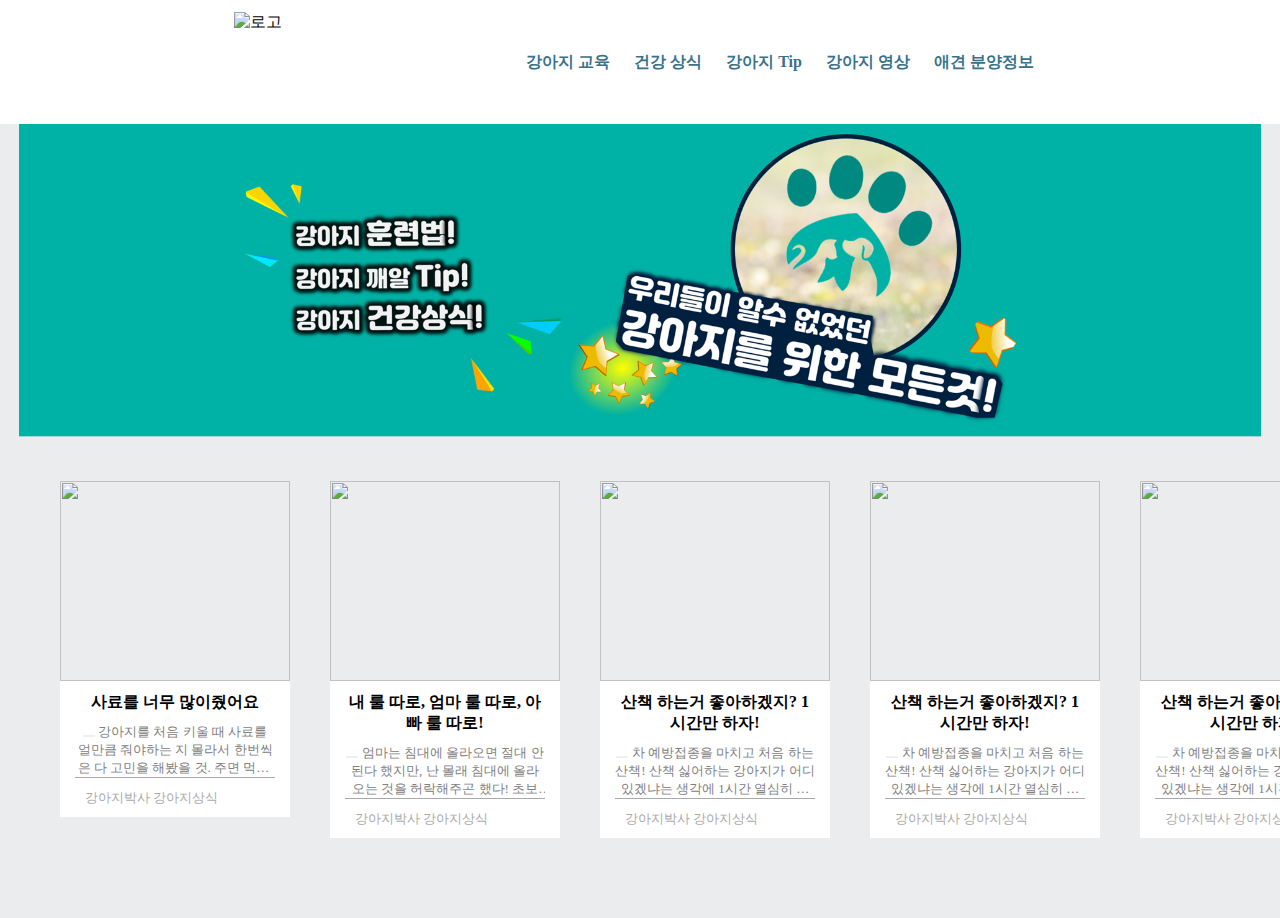
==== index.html @ c5cd85b3 "아이탬 line clamp ,Js 버튼 토글" ====
<!DOCTYPE html>
<html lang="en">
<head>
    <meta charset="UTF-8">
    <meta name="viewport" content="width=device-width, initial-scale=1.0">
    <link rel="stylesheet" href="https://use.fontawesome.com/releases/v5.15.1/css/all.css" integrity="sha384-vp86vTRFVJgpjF9jiIGPEEqYqlDwgyBgEF109VFjmqGmIY/Y4HV4d3Gp2irVfcrp" crossorigin="anonymous">
    <link rel="icon" type="image/png" href="images/로고.png">
    <link rel="stylesheet" href="style.css">
    <title>강아지 박사</title>
</head>
<body>
    <header class="navbar">
        <img class="title__logo" src="images/테스팅.png" alt="로고">

        <ul class="navbar__menu">
            <li><a href="dog_edu.html">강아지 교육</a></li>
            <li><a href="dog_health.html">건강 상식</a></li>
            <li><a href="dog_tip.html">강아지 Tip</a></li>
            <li><a href="dog_video.html">강아지 영상</a></li>
            <li><a href="dog_info.html">애견 분양정보</a></li>
        </ul>

        <a href="#" class="navbar__toogleBtn">
            <i class="fas fa-bars"></i>
        </a>
    </header>
    <section class="home">
        <img class="title__img" src="images/타이틀 로고2.png" alt="photo">
    </section>
    <ul class="main__items">
            <li class="li__items">
                <img class="item__img" src="https://img1.daumcdn.net/thumb/R720x0/?fname=http%3A%2F%2Ft1.daumcdn.net%2Fliveboard%2Fpetxlab%2Fe52c832bb99549f28f195ccbcd4cd313.png" alt="">
                <div class="title__text__more">
                    <h1 class="item__title">사료를 너무 많이줬어요</h1>
                    <span class="item__text clamp">
                        <button class="textBtn">
                            <i class="fas fa-caret-down"></i>
                        </button>
                        강아지를 처음 키울 때
                        사료를 얼만큼 줘야하는 지 몰라서 
                        한번씩은 다 고민을 해봤을 것.
                        주면 먹고, 주면 먹는 강아지들 때문에
                        부족한가 생각하고 계속 주게 되는데……!
                        과식한 강아지들이 토를 했던 일들이 비일비재.
                        
                        * 건강하게 오래오래 함께 하고 싶다면,
                        정해진 적당량만 챙겨주세요!
                        
                    </span>
                    
                    <span class="item__icons">
                        <div class="text__line">
                        <i class="fas fa-pen-alt"></i>
                        <span class="write__user">
                            강아지박사
                        </span>
                        <i class="fas fa-check-square"></i>
                        <span class="write__user">
                            강아지상식
                        </span>
                    </div>
                    </span>
                </div>
            </li>
            <li class="li__items">
                <img class="item__img" src="https://img1.daumcdn.net/thumb/R720x0/?fname=http%3A%2F%2Ft1.daumcdn.net%2Fliveboard%2Fpetxlab%2F4622606079f64cb188d15d32b84ac144.png" alt="">
                <div class="title__text__more">
                    <h1 class="item__title">내 룰 따로, 엄마 룰 따로, 아빠 룰 따로!</h1>
                    <span class="item__text clamp">
                        <button class="textBtn">
                            <i class="fas fa-caret-down"></i>
                        </button>
                        엄마는 침대에 올라오면 절대 안된다 했지만, 
                        난 몰래 침대에 올라 오는 것을 허락해주곤 했다!
                        초보 반려인들이 흔하게 하는 실수인데,
                        일정하지 않은 룰을 지정해주면
                        헷갈리는 것은 강아지 몫!
                        다른 훈련에까지 영향을 줄 수 있다. 

                        * 강아지에게 정확한 룰을 정해주고,
                        온 가족이 함께 지키도록 하세요!
                    </span>
                    <span class="item__icons">
                        <div class="text__line">
                        <i class="fas fa-pen-alt"></i>
                        <span class="write__user">
                            강아지박사
                        </span>
                        <i class="fas fa-check-square"></i>
                        <span class="write__user">
                            강아지상식
                        </span>
                    </div>
                    </span>
                </div>
            </li>     
            <li class="li__items">
                <img class="item__img" src="https://img1.daumcdn.net/thumb/R720x0/?fname=http%3A%2F%2Ft1.daumcdn.net%2Fliveboard%2Fpetxlab%2F50b1db74f20441629c05598733f1423f.png" alt="">
                <div class="title__text__more">
                    <h1 class="item__title">산책 하는거 좋아하겠지? 1시간만 하자!</h1>
                    <span class="item__text clamp">
                        <button class="textBtn">
                            <i class="fas fa-caret-down"></i>
                        </button>
                        차 예방접종을 마치고 처음 하는 산책! 
                        산책 싫어하는 강아지가 어디 있겠냐는 생각에
                        1시간 열심히 산책을 했는데,
                        다리를 부들부들 떨던 우리 강아지!
                        나이가 어린 강아지의 경우,
                        천천히 산책에 적응할 수 있도록 도와줘야 한다.

                        * 개월 수X 5분,
                        12개월 이후의 강아지는
                        약 1시간 정도가 적당해요!
                    </span>
                    <span class="item__icons">
                        <div class="text__line">
                        <i class="fas fa-pen-alt"></i>
                        <span class="write__user">
                            강아지박사
                        </span>
                        <i class="fas fa-check-square"></i>
                        <span class="write__user">
                            강아지상식
                        </span>
                    </div>
                    </span>
                </div>
            </li>
            <li class="li__items">
                <img class="item__img" src="https://img1.daumcdn.net/thumb/R720x0/?fname=http%3A%2F%2Ft1.daumcdn.net%2Fliveboard%2Fpetxlab%2F50b1db74f20441629c05598733f1423f.png" alt="">
                <div class="title__text__more">
                    <h1 class="item__title">산책 하는거 좋아하겠지? 1시간만 하자!</h1>
                    <span class="item__text clamp">
                        <button class="textBtn">
                            <i class="fas fa-caret-down"></i>
                        </button>
                        차 예방접종을 마치고 처음 하는 산책! 
                        산책 싫어하는 강아지가 어디 있겠냐는 생각에
                        1시간 열심히 산책을 했는데,
                        다리를 부들부들 떨던 우리 강아지!
                        나이가 어린 강아지의 경우,
                        천천히 산책에 적응할 수 있도록 도와줘야 한다.

                        * 개월 수X 5분,
                        12개월 이후의 강아지는
                        약 1시간 정도가 적당해요!
                    </span>
                    <span class="item__icons">
                        <div class="text__line">
                        <i class="fas fa-pen-alt"></i>
                        <span class="write__user">
                            강아지박사
                        </span>
                        <i class="fas fa-check-square"></i>
                        <span class="write__user">
                            강아지상식
                        </span>
                    </div>
                    </span>
                </div>
            </li>
            <li class="li__items">
                <img class="item__img" src="https://img1.daumcdn.net/thumb/R720x0/?fname=http%3A%2F%2Ft1.daumcdn.net%2Fliveboard%2Fpetxlab%2F50b1db74f20441629c05598733f1423f.png" alt="">
                <div class="title__text__more">
                    <h1 class="item__title">산책 하는거 좋아하겠지? 1시간만 하자!</h1>
                    <span class="item__text clamp">
                        <button class="textBtn">
                            <i class="fas fa-caret-down"></i>
                        </button>
                        차 예방접종을 마치고 처음 하는 산책! 
                        산책 싫어하는 강아지가 어디 있겠냐는 생각에
                        1시간 열심히 산책을 했는데,
                        다리를 부들부들 떨던 우리 강아지!
                        나이가 어린 강아지의 경우,
                        천천히 산책에 적응할 수 있도록 도와줘야 한다.

                        * 개월 수X 5분,
                        12개월 이후의 강아지는
                        약 1시간 정도가 적당해요!
                    </span>
                    <span class="item__icons">
                        <div class="text__line">
                        <i class="fas fa-pen-alt"></i>
                        <span class="write__user">
                            강아지박사
                        </span>
                        <i class="fas fa-check-square"></i>
                        <span class="write__user">
                            강아지상식
                        </span>
                    </div>
                    </span>
                </div>
            </li>
            <li class="li__items">
                <img class="item__img" src="https://img1.daumcdn.net/thumb/R720x0/?fname=http%3A%2F%2Ft1.daumcdn.net%2Fliveboard%2Fpetxlab%2Fadf095510eac4c248523ade5a9210836.png" alt="">
                <div class="title__text__more">
                    <h1 class="item__title">잠깐인데 목줄 풀어줘도 괜찮겠지?</h1>
                    <span class="item__text clamp">
                        <button class="textBtn">
                            <i class="fas fa-caret-down"></i>
                        </button>
                        답답해 보이고, 뛰어놀게 해주고 싶은 마음에 
                        풀러 주는 마음을 이해 못하는 것은 아니다. 
                        하지만, 갑작스럽게 놀라거나,
                        호기심을 끄는 것이 있어
                        멀리 달려갔다가 돌아오지 못하는 일들
                        많이 일어난다는 것!

                        * 사람이 없고, 적응이 끝났다고 하더라도
                        목줄을 꼭 잊지 마세요!
                    </span>
                    <span class="item__icons">
                        <div class="text__line">
                        <i class="fas fa-pen-alt"></i>
                        <span class="write__user">
                            강아지박사
                        </span>
                        <i class="fas fa-check-square"></i>
                        <span class="write__user">
                            강아지상식
                        </span>
                    </div>
                    </span>
                </div>
            </li>    
    </ul>
    <script src="main.js" defer></script>
</body>
</html>
---- style.css ----
body {
  margin: 0;
  background-color: rgb(235, 236, 237);
}

a {
  text-decoration: none;
  color: rgb(58, 114, 139);
}

ul,
li {
  list-style: none;
}

.navbar {
  display: flex;
  justify-content: center;
  align-items: center;
  background-color: white;
  padding: 12px 16px;
}

.title__logo {
  width: 280px;
  height: 100px;
}

.navbar__menu {
  display: flex;
  list-style: none;
  padding-left: 0;
  font-weight: 600;
}

.navbar__menu li {
  padding: 8px 12px;
}

.navbar__menu li:hover {
  background-color: rgb(0, 178, 165);
  border-radius: 8px;
  border: 3px solid white;
  transform: scale(1.25);
}

.navbar__menu li:hover a {
  color: white;
}

.navbar__toogleBtn {
  display: none;
  position: absolute;
  right: 32px;
  top: 32px;
  font-size: 32px;
  color: rgb(0, 178, 165);
}

.home {
  text-align: center;
}

.title__img {
  width: 97%;
  max-height: 400px;
}

.main__items {
  display: flex;
  justify-content: space-around;
  align-items: flex-start;
  padding-left: 0;
  margin: 40px 40px;
}

.item__img {
  width: 230px;
  height: 200px;
}

ul li {
  display: flex;
  flex-direction: column;
  justify-content: center;
  align-items: center;
  text-align: center;
}

.li__items {
  display: flex;
  padding: 40px 20px;
  padding-top: 0;
  top: 0;
}

.title__text__more {
  display: flex;
  flex-direction: column;
  background-color: white;
  width: 100%;
  max-width: 200px;
  padding: 0 15px;
}

.item__title {
  font-size: medium;
}

.item__text {
  font-size: small;
  color: gray;
}

.item__text span {
  border-bottom: 1px solid darkgray;
}

.item__icons {
  text-align: left;
  color: darkgray;
  border-top: 1px solid darkgray;
}

.write__user {
  font-size: smaller;
}

.text__line {
  margin: 10px;
}

button,
button:focus {
  border: none;
  cursor: pointer;
  outline: none;
}

.item__text.clamp {
  display: -webkit-box;
  -webkit-box-orient: vertical;
  -webkit-line-clamp: 3;
  overflow: hidden;
}

.textBtn.clicked {
  transform: rotate(180deg);
}

.textBtn {
  transition: transform 300ms ease-in-out;
}

@media screen and (max-width: 852px) {
  .navbar {
    flex-direction: column;
    align-items: flex-start;
    padding: 8px 24px;
  }
  .navbar__menu {
    display: none;
    flex-direction: column;
    align-items: center;
    width: 100%;
    padding: 8px;
    margin-bottom: 0;
  }

  .navbar__menu li {
    width: 100%;
    text-align: center;
  }

  .navbar__toogleBtn {
    display: block;
  }
  .navbar__menu.active {
    display: flex;
  }
}
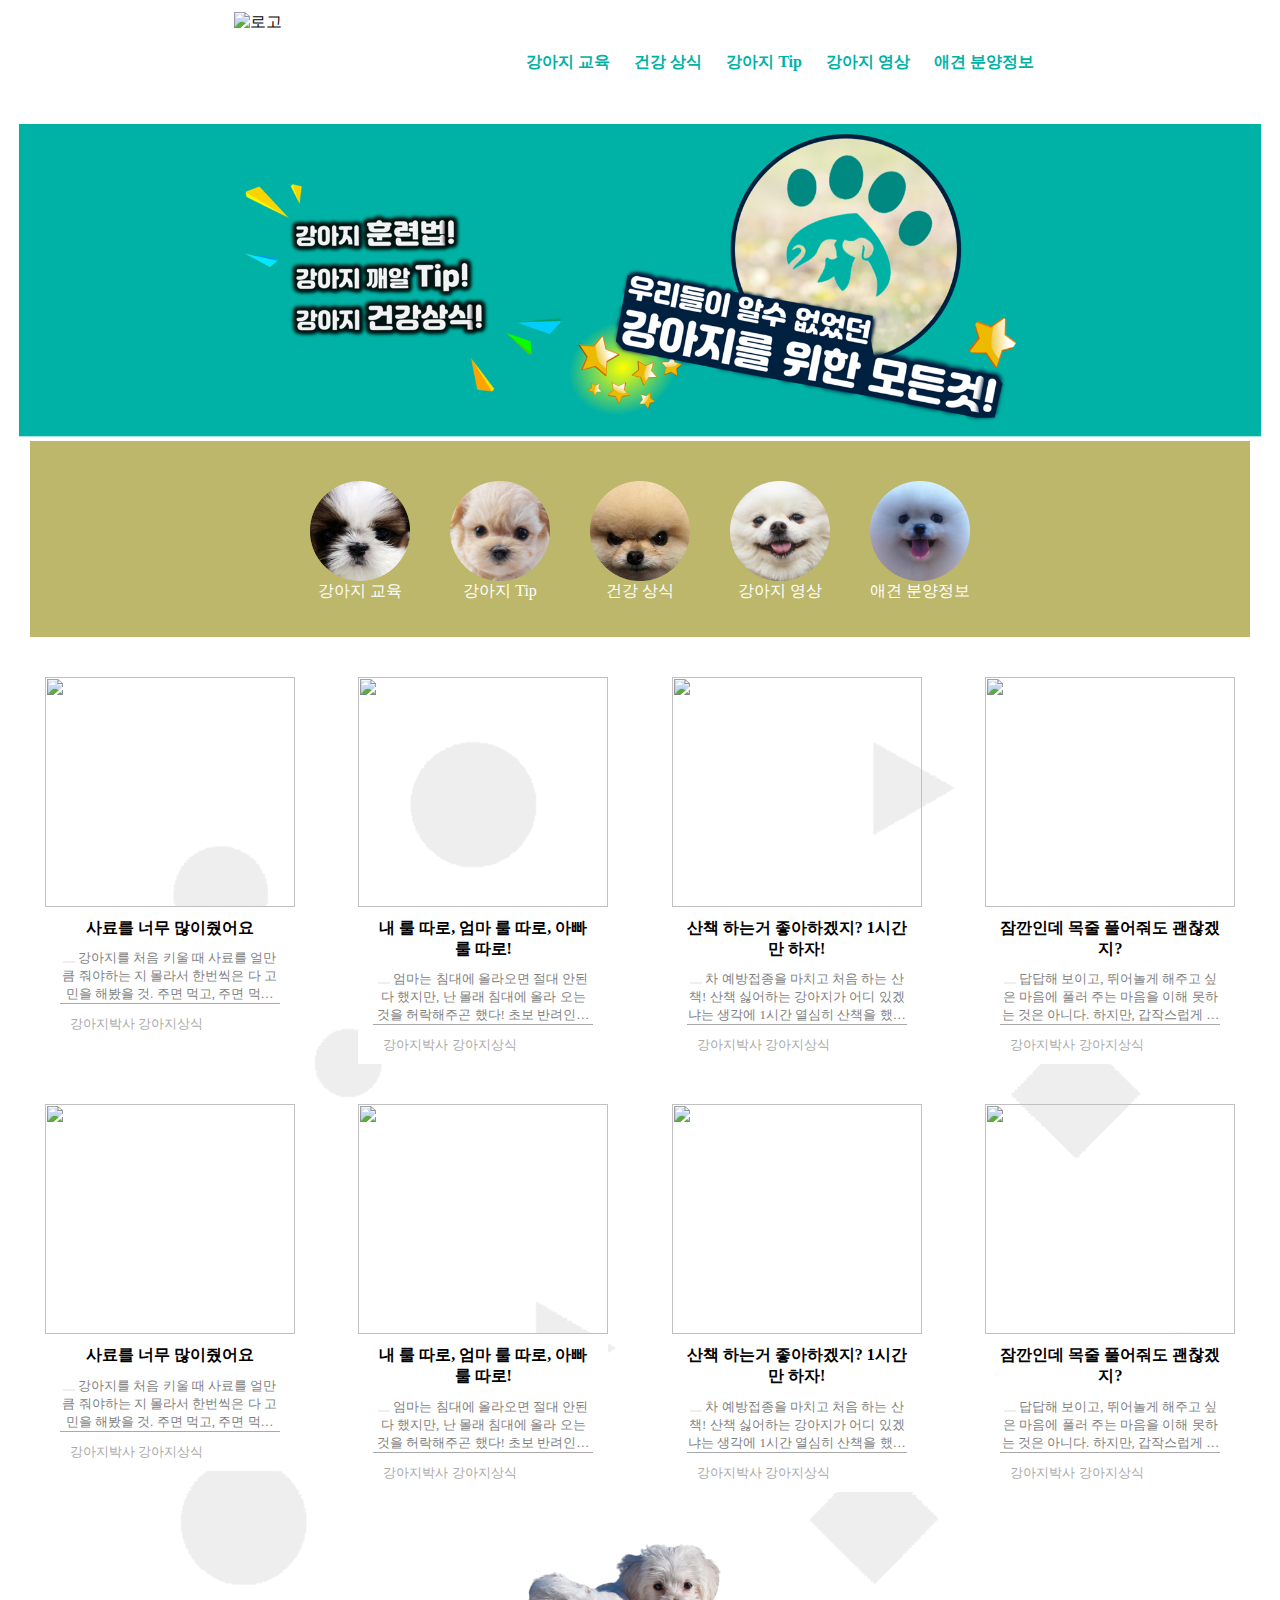
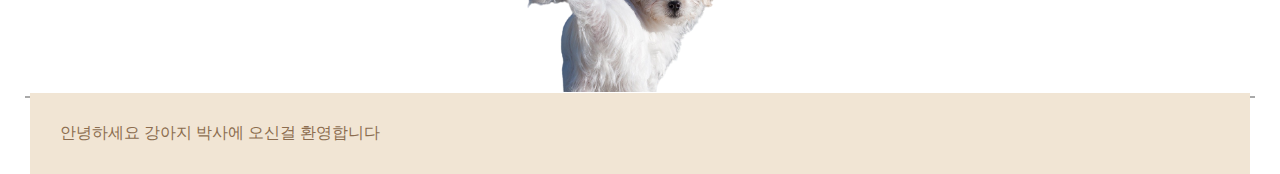
==== commit 4b5092ff: "update21.01.03" ====
--- a/index.html
+++ b/index.html
@@ -5,7 +5,7 @@
     <meta name="viewport" content="width=device-width, initial-scale=1.0">
     <link rel="stylesheet" href="https://use.fontawesome.com/releases/v5.15.1/css/all.css" integrity="sha384-vp86vTRFVJgpjF9jiIGPEEqYqlDwgyBgEF109VFjmqGmIY/Y4HV4d3Gp2irVfcrp" crossorigin="anonymous">
     <link rel="icon" type="image/png" href="images/로고.png">
-    <link rel="stylesheet" href="style.css">
+    <link rel="stylesheet" href="style.css" defer>
     <title>강아지 박사</title>
 </head>
 <body>
@@ -27,6 +27,14 @@
     <section class="home">
         <img class="title__img" src="images/타이틀 로고2.png" alt="photo">
     </section>
+        <ul class="menu__icons">
+            <a href="dog_edu.html"><li><img src="images/그림1.png" alt=""><span>강아지 교육</span></li></a>
+            <a href="dog_health.html"><li><img src="images/그림3.png" alt=""><span>강아지 Tip</span></li></a>
+            <a href="dog_tip.html"><li><img src="images/그림2.png" alt=""><span>건강 상식</span></li></a>
+            <a href="dog_video.html"><li><img src="images/그림4.png" alt=""><span>강아지 영상</span></li></a>
+            <a href="dog_info.html"><li><img src="images/그림5.png" alt=""><span>애견 분양정보</span></li></a>
+        </ul>
+    <div class="background__main">
     <ul class="main__items">
             <li class="li__items">
                 <img class="item__img" src="https://img1.daumcdn.net/thumb/R720x0/?fname=http%3A%2F%2Ft1.daumcdn.net%2Fliveboard%2Fpetxlab%2Fe52c832bb99549f28f195ccbcd4cd313.png" alt="">
@@ -127,72 +135,7 @@
                     </span>
                 </div>
             </li>
-            <li class="li__items">
-                <img class="item__img" src="https://img1.daumcdn.net/thumb/R720x0/?fname=http%3A%2F%2Ft1.daumcdn.net%2Fliveboard%2Fpetxlab%2F50b1db74f20441629c05598733f1423f.png" alt="">
-                <div class="title__text__more">
-                    <h1 class="item__title">산책 하는거 좋아하겠지? 1시간만 하자!</h1>
-                    <span class="item__text clamp">
-                        <button class="textBtn">
-                            <i class="fas fa-caret-down"></i>
-                        </button>
-                        차 예방접종을 마치고 처음 하는 산책! 
-                        산책 싫어하는 강아지가 어디 있겠냐는 생각에
-                        1시간 열심히 산책을 했는데,
-                        다리를 부들부들 떨던 우리 강아지!
-                        나이가 어린 강아지의 경우,
-                        천천히 산책에 적응할 수 있도록 도와줘야 한다.
-
-                        * 개월 수X 5분,
-                        12개월 이후의 강아지는
-                        약 1시간 정도가 적당해요!
-                    </span>
-                    <span class="item__icons">
-                        <div class="text__line">
-                        <i class="fas fa-pen-alt"></i>
-                        <span class="write__user">
-                            강아지박사
-                        </span>
-                        <i class="fas fa-check-square"></i>
-                        <span class="write__user">
-                            강아지상식
-                        </span>
-                    </div>
-                    </span>
-                </div>
-            </li>
-            <li class="li__items">
-                <img class="item__img" src="https://img1.daumcdn.net/thumb/R720x0/?fname=http%3A%2F%2Ft1.daumcdn.net%2Fliveboard%2Fpetxlab%2F50b1db74f20441629c05598733f1423f.png" alt="">
-                <div class="title__text__more">
-                    <h1 class="item__title">산책 하는거 좋아하겠지? 1시간만 하자!</h1>
-                    <span class="item__text clamp">
-                        <button class="textBtn">
-                            <i class="fas fa-caret-down"></i>
-                        </button>
-                        차 예방접종을 마치고 처음 하는 산책! 
-                        산책 싫어하는 강아지가 어디 있겠냐는 생각에
-                        1시간 열심히 산책을 했는데,
-                        다리를 부들부들 떨던 우리 강아지!
-                        나이가 어린 강아지의 경우,
-                        천천히 산책에 적응할 수 있도록 도와줘야 한다.
-
-                        * 개월 수X 5분,
-                        12개월 이후의 강아지는
-                        약 1시간 정도가 적당해요!
-                    </span>
-                    <span class="item__icons">
-                        <div class="text__line">
-                        <i class="fas fa-pen-alt"></i>
-                        <span class="write__user">
-                            강아지박사
-                        </span>
-                        <i class="fas fa-check-square"></i>
-                        <span class="write__user">
-                            강아지상식
-                        </span>
-                    </div>
-                    </span>
-                </div>
-            </li>
+            
             <li class="li__items">
                 <img class="item__img" src="https://img1.daumcdn.net/thumb/R720x0/?fname=http%3A%2F%2Ft1.daumcdn.net%2Fliveboard%2Fpetxlab%2Fadf095510eac4c248523ade5a9210836.png" alt="">
                 <div class="title__text__more">
@@ -226,6 +169,146 @@
                 </div>
             </li>    
     </ul>
+    <ul class="main__items">
+        <li class="li__items">
+            <img class="item__img" src="https://img1.daumcdn.net/thumb/R720x0/?fname=http%3A%2F%2Ft1.daumcdn.net%2Fliveboard%2Fpetxlab%2Fe52c832bb99549f28f195ccbcd4cd313.png" alt="">
+            <div class="title__text__more">
+                <h1 class="item__title">사료를 너무 많이줬어요</h1>
+                <span class="item__text clamp">
+                    <button class="textBtn">
+                        <i class="fas fa-caret-down"></i>
+                    </button>
+                    강아지를 처음 키울 때
+                    사료를 얼만큼 줘야하는 지 몰라서 
+                    한번씩은 다 고민을 해봤을 것.
+                    주면 먹고, 주면 먹는 강아지들 때문에
+                    부족한가 생각하고 계속 주게 되는데……!
+                    과식한 강아지들이 토를 했던 일들이 비일비재.
+                    
+                    * 건강하게 오래오래 함께 하고 싶다면,
+                    정해진 적당량만 챙겨주세요!
+                    
+                </span>
+                
+                <span class="item__icons">
+                    <div class="text__line">
+                    <i class="fas fa-pen-alt"></i>
+                    <span class="write__user">
+                        강아지박사
+                    </span>
+                    <i class="fas fa-check-square"></i>
+                    <span class="write__user">
+                        강아지상식
+                    </span>
+                </div>
+                </span>
+            </div>
+        </li>
+        <li class="li__items">
+            <img class="item__img" src="https://img1.daumcdn.net/thumb/R720x0/?fname=http%3A%2F%2Ft1.daumcdn.net%2Fliveboard%2Fpetxlab%2F4622606079f64cb188d15d32b84ac144.png" alt="">
+            <div class="title__text__more">
+                <h1 class="item__title">내 룰 따로, 엄마 룰 따로, 아빠 룰 따로!</h1>
+                <span class="item__text clamp">
+                    <button class="textBtn">
+                        <i class="fas fa-caret-down"></i>
+                    </button>
+                    엄마는 침대에 올라오면 절대 안된다 했지만, 
+                    난 몰래 침대에 올라 오는 것을 허락해주곤 했다!
+                    초보 반려인들이 흔하게 하는 실수인데,
+                    일정하지 않은 룰을 지정해주면
+                    헷갈리는 것은 강아지 몫!
+                    다른 훈련에까지 영향을 줄 수 있다. 
+
+                    * 강아지에게 정확한 룰을 정해주고,
+                    온 가족이 함께 지키도록 하세요!
+                </span>
+                <span class="item__icons">
+                    <div class="text__line">
+                    <i class="fas fa-pen-alt"></i>
+                    <span class="write__user">
+                        강아지박사
+                    </span>
+                    <i class="fas fa-check-square"></i>
+                    <span class="write__user">
+                        강아지상식
+                    </span>
+                </div>
+                </span>
+            </div>
+        </li>     
+        <li class="li__items">
+            <img class="item__img" src="https://img1.daumcdn.net/thumb/R720x0/?fname=http%3A%2F%2Ft1.daumcdn.net%2Fliveboard%2Fpetxlab%2F50b1db74f20441629c05598733f1423f.png" alt="">
+            <div class="title__text__more">
+                <h1 class="item__title">산책 하는거 좋아하겠지? 1시간만 하자!</h1>
+                <span class="item__text clamp">
+                    <button class="textBtn">
+                        <i class="fas fa-caret-down"></i>
+                    </button>
+                    차 예방접종을 마치고 처음 하는 산책! 
+                    산책 싫어하는 강아지가 어디 있겠냐는 생각에
+                    1시간 열심히 산책을 했는데,
+                    다리를 부들부들 떨던 우리 강아지!
+                    나이가 어린 강아지의 경우,
+                    천천히 산책에 적응할 수 있도록 도와줘야 한다.
+
+                    * 개월 수X 5분,
+                    12개월 이후의 강아지는
+                    약 1시간 정도가 적당해요!
+                </span>
+                <span class="item__icons">
+                    <div class="text__line">
+                    <i class="fas fa-pen-alt"></i>
+                    <span class="write__user">
+                        강아지박사
+                    </span>
+                    <i class="fas fa-check-square"></i>
+                    <span class="write__user">
+                        강아지상식
+                    </span>
+                </div>
+                </span>
+            </div>
+        </li>
+        
+        <li class="li__items">
+            <img class="item__img" src="https://img1.daumcdn.net/thumb/R720x0/?fname=http%3A%2F%2Ft1.daumcdn.net%2Fliveboard%2Fpetxlab%2Fadf095510eac4c248523ade5a9210836.png" alt="">
+            <div class="title__text__more">
+                <h1 class="item__title">잠깐인데 목줄 풀어줘도 괜찮겠지?</h1>
+                <span class="item__text clamp">
+                    <button class="textBtn">
+                        <i class="fas fa-caret-down"></i>
+                    </button>
+                    답답해 보이고, 뛰어놀게 해주고 싶은 마음에 
+                    풀러 주는 마음을 이해 못하는 것은 아니다. 
+                    하지만, 갑작스럽게 놀라거나,
+                    호기심을 끄는 것이 있어
+                    멀리 달려갔다가 돌아오지 못하는 일들
+                    많이 일어난다는 것!
+
+                    * 사람이 없고, 적응이 끝났다고 하더라도
+                    목줄을 꼭 잊지 마세요!
+                </span>
+                <span class="item__icons">
+                    <div class="text__line">
+                    <i class="fas fa-pen-alt"></i>
+                    <span class="write__user">
+                        강아지박사
+                    </span>
+                    <i class="fas fa-check-square"></i>
+                    <span class="write__user">
+                        강아지상식
+                    </span>
+                </div>
+                </span>
+            </div>
+        </li>    
+</ul>
+
+<div class="dog_box_img">
+    <img class="dog__ad" src="images/dog__ad.png" alt="">
+</div>
+</div>
+<span class="footer__text">안녕하세요 강아지 박사에 오신걸 환영합니다</span>
     <script src="main.js" defer></script>
 </body>
 </html>--- a/style.css
+++ b/style.css
@@ -1,11 +1,11 @@
 body {
   margin: 0;
-  background-color: rgb(235, 236, 237);
-}
-
+}
+
+/*  rgb(235, 236, 237) */
 a {
   text-decoration: none;
-  color: rgb(58, 114, 139);
+  color: rgb(0, 178, 165);
 }
 
 ul,
@@ -66,17 +66,26 @@
   max-height: 400px;
 }
 
+.background__main {
+  background-image: url(/images/바탕3.png);
+  background-size: cover;
+  margin: -5px 1%;
+}
+
 .main__items {
+  position: relative;
   display: flex;
   justify-content: space-around;
   align-items: flex-start;
+  width: 100%;
+  height: 100%;
   padding-left: 0;
-  margin: 40px 40px;
+  margin: 0px 0px;
 }
 
 .item__img {
-  width: 230px;
-  height: 200px;
+  width: 250px;
+  height: 230px;
 }
 
 ul li {
@@ -88,10 +97,9 @@
 }
 
 .li__items {
-  display: flex;
-  padding: 40px 20px;
-  padding-top: 0;
-  top: 0;
+  width: 100%;
+  display: flex;
+  margin-top: 40px;
 }
 
 .title__text__more {
@@ -99,7 +107,7 @@
   flex-direction: column;
   background-color: white;
   width: 100%;
-  max-width: 200px;
+  max-width: 220px;
   padding: 0 15px;
 }
 
@@ -150,6 +158,51 @@
 
 .textBtn {
   transition: transform 300ms ease-in-out;
+}
+
+.menu__icons img {
+  width: 100px;
+  height: 100px;
+}
+
+.menu__icons li {
+  padding: 40px 20px;
+  transition: transform 200ms ease-in-out;
+  color: white;
+}
+
+.menu__icons li:hover {
+  transform: scale(1.3);
+}
+
+.menu__icons {
+  margin-top: 0;
+  display: flex;
+  justify-content: center;
+  background-color: darkkhaki;
+  padding-left: 0;
+  margin: 0 30px;
+}
+
+.dog_box_img {
+  margin: 0 1%;
+  text-align: center;
+  border-bottom: solid 2px darkgray;
+}
+
+.dog__ad {
+  width: 400px;
+  height: 200px;
+  text-align: center;
+}
+
+.footer__text {
+  display: block;
+  margin-bottom: 30px;
+  margin: 0 30px;
+  background-color: rgb(241, 229, 212);
+  padding: 30px;
+  color: rgb(140, 109, 79);
 }
 
 @media screen and (max-width: 852px) {
@@ -178,4 +231,30 @@
   .navbar__menu.active {
     display: flex;
   }
-}
+  .menu__icons {
+    display: none;
+  }
+}
+
+@media screen and (max-width: 1100px) {
+  .main__items {
+    display: flex;
+    flex-direction: column;
+    margin-left: 20px;
+  }
+  .li__items {
+    display: flex;
+    flex-direction: row;
+  }
+  .title__text__more {
+    width: 100%;
+    height: 100%;
+    min-height: 230px;
+    max-width: 100%;
+  }
+  .item__text.clamp {
+    -webkit-box-orient: vertical;
+    -webkit-line-clamp: 5;
+    overflow: hidden;
+  }
+}
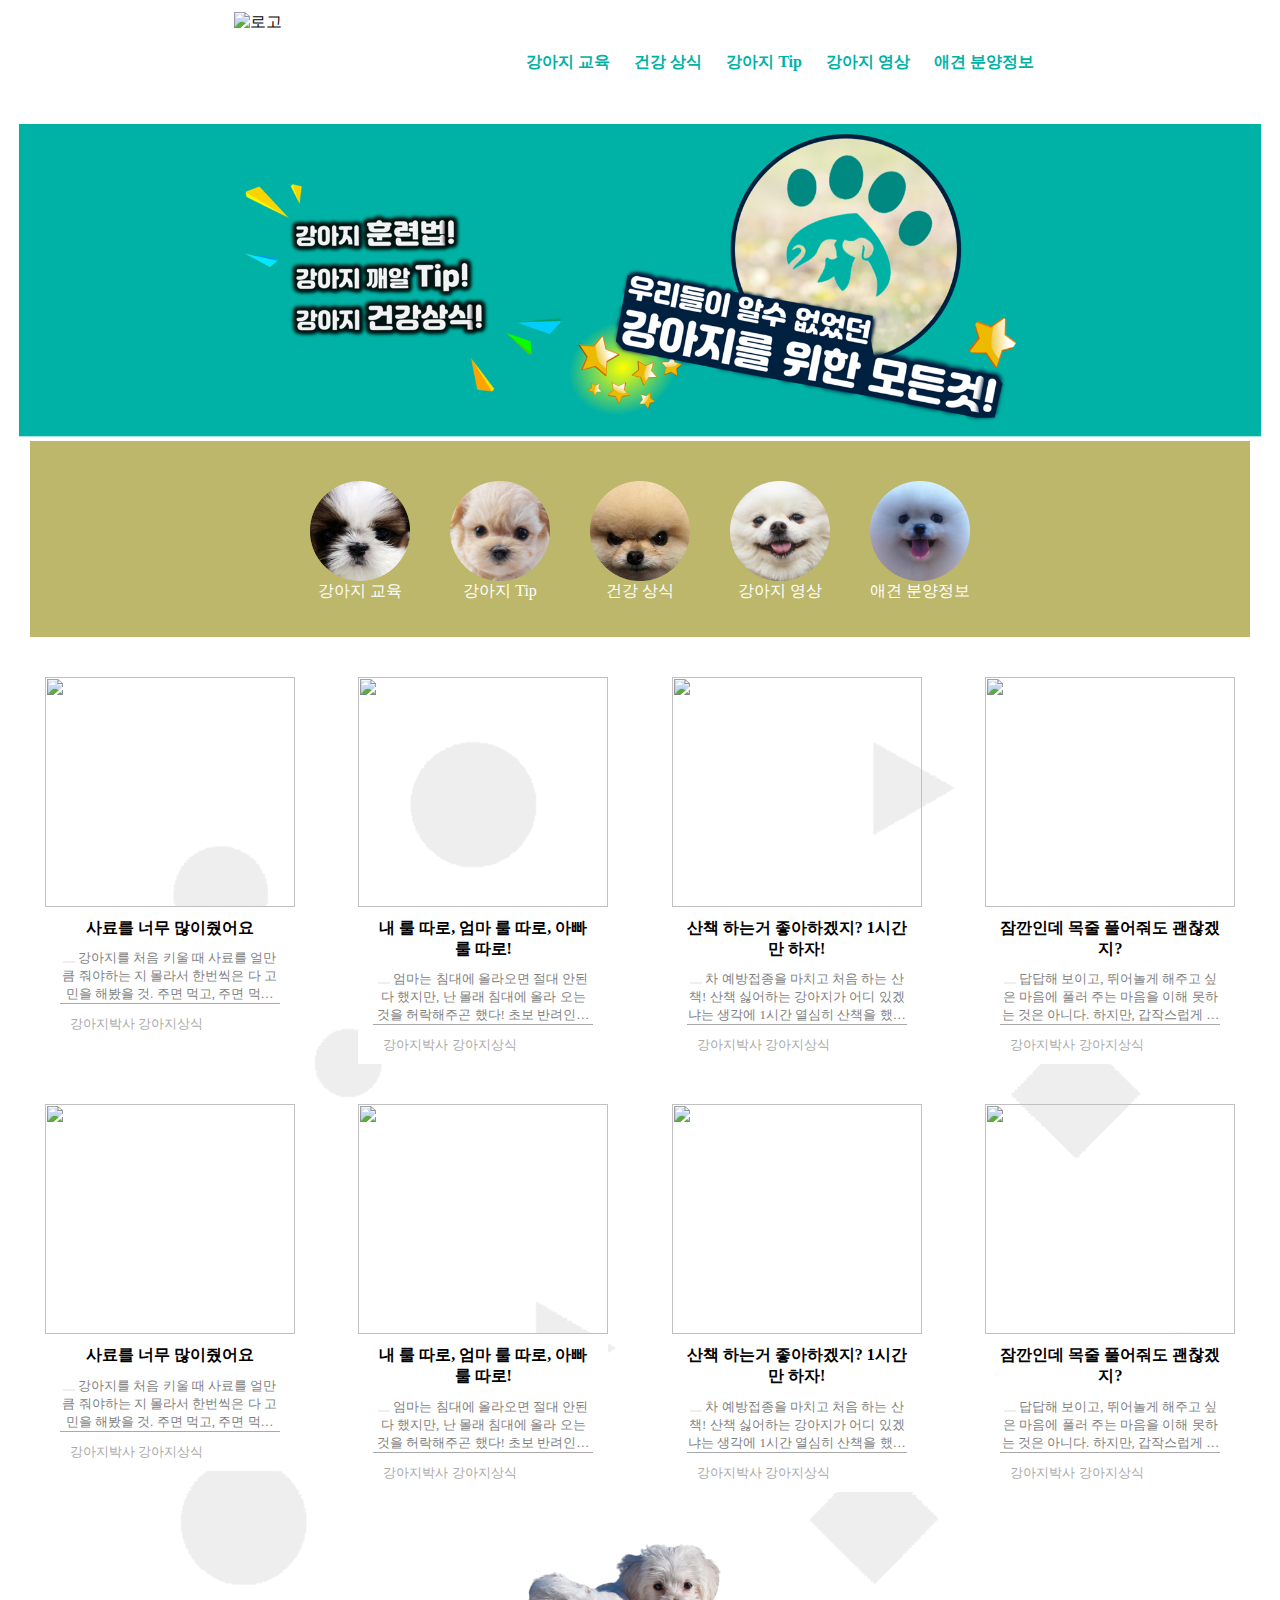
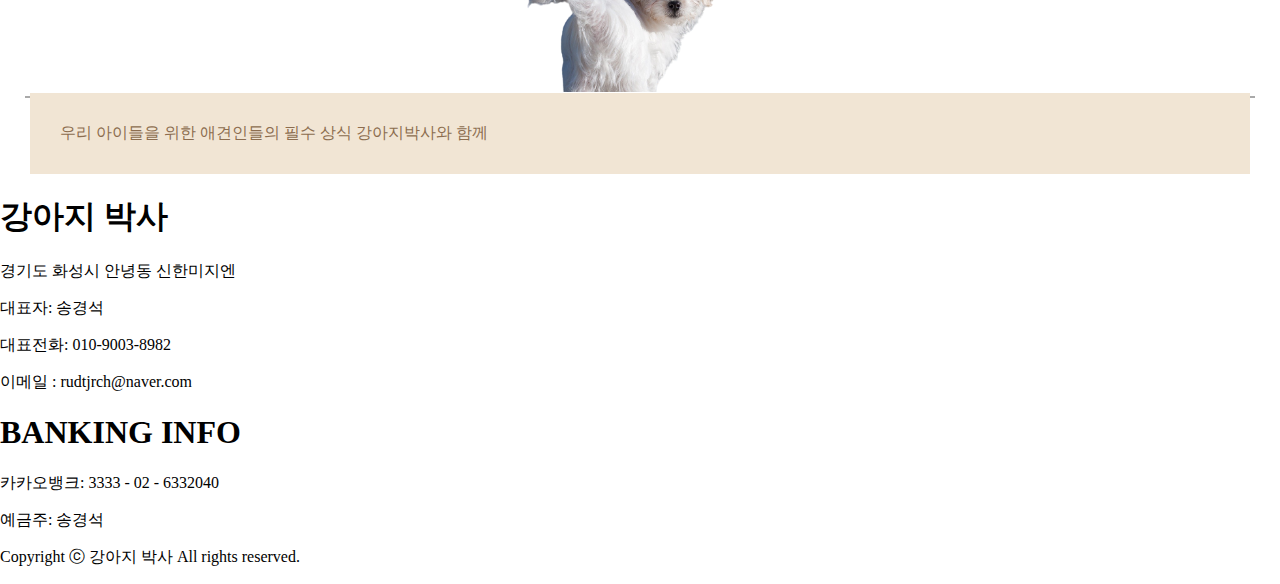
==== commit 6406e8ad: "Update index.html" ====
--- a/index.html
+++ b/index.html
@@ -58,15 +58,15 @@
                     
                     <span class="item__icons">
                         <div class="text__line">
-                        <i class="fas fa-pen-alt"></i>
-                        <span class="write__user">
-                            강아지박사
-                        </span>
-                        <i class="fas fa-check-square"></i>
-                        <span class="write__user">
+                            <i class="fas fa-pen-alt"></i>
+                            <span class="write__user">
+                                강아지박사
+                            </span>
+                            <i class="fas fa-check-square"></i>
+                            <span class="write__user">
                             강아지상식
-                        </span>
-                    </div>
+                            </span>
+                        </div>
                     </span>
                 </div>
             </li>
@@ -308,7 +308,38 @@
     <img class="dog__ad" src="images/dog__ad.png" alt="">
 </div>
 </div>
-<span class="footer__text">안녕하세요 강아지 박사에 오신걸 환영합니다</span>
-    <script src="main.js" defer></script>
+    <span class="footer__text">
+        우리 아이들을 위한 애견인들의 필수 상식 강아지박사와 함께
+    </span>
+<div class="footer__3rd">
+    <div class="footer">
+        <span class="title__name">
+            <span class="name"><h1>강아지 박사</h1>
+                <p>경기도 화성시 안녕동 신한미지엔</p>
+                <p>대표자: 송경석</p>
+                <p>대표전화: 010-9003-8982</p>
+                <p>이메일 : rudtjrch@naver.com</p>
+            </span>
+            <span class="Bank__Info">
+                <h1>BANKING INFO</h1>
+                <p>카카오뱅크: 3333 - 02 - 6332040</p>
+                <p>예금주: 송경석</p>
+            </span>
+            <span class="Copyright">
+                <p>Copyright ⓒ 강아지 박사 All rights reserved.</p>
+            </span>        
+        </span>
+    </div>
+    <!-- <ul class="footer__home"> 
+            <li class="footer__home__home">Home</li>
+            <li><a href="dog_edu.html">강아지 교육</a></li>
+            <li><a href="dog_health.html">건강 상식</a></li>
+            <li><a href="dog_tip.html">강아지 Tip</a></li>
+            <li><a href="dog_video.html">강아지 영상</a></li>
+            <li><a href="dog_info.html">애견 분양정보</a></li>
+    </ul>
+    -->
+</div>
+<script src="main.js" defer></script>
 </body>
 </html>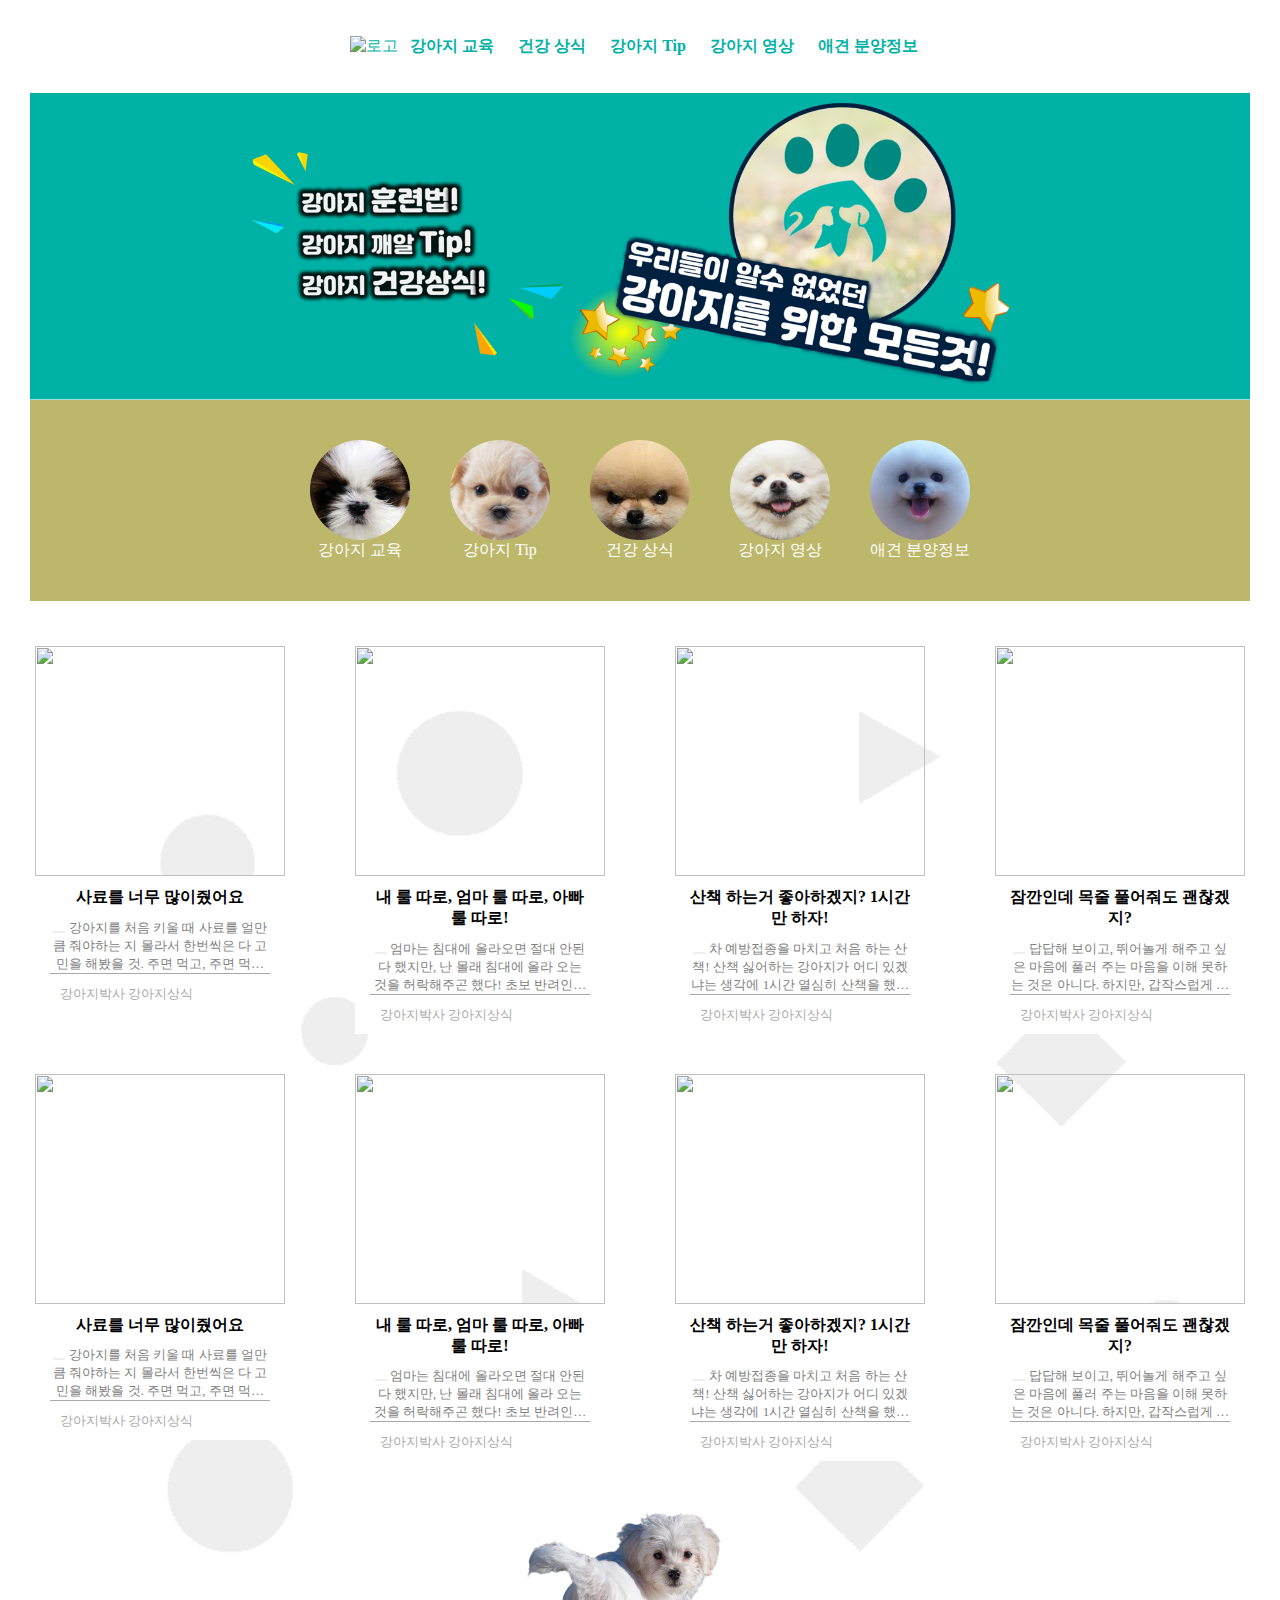
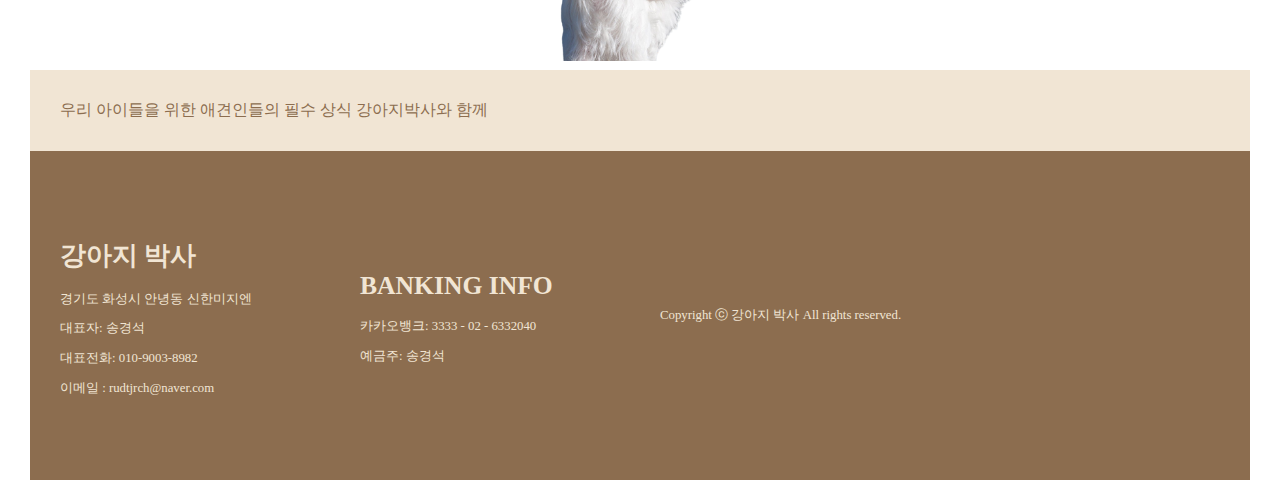
==== commit c0b0ece2: "21.01.06 베너 이미지 수정" ====
--- a/index.html
+++ b/index.html
@@ -10,7 +10,7 @@
 </head>
 <body>
     <header class="navbar">
-        <img class="title__logo" src="images/테스팅.png" alt="로고">
+        <a href="index.html"><img class="title__logo" src="images/테스팅.png" alt="로고"></a>
 
         <ul class="navbar__menu">
             <li><a href="dog_edu.html">강아지 교육</a></li>
@@ -26,6 +26,7 @@
     </header>
     <section class="home">
         <img class="title__img" src="images/타이틀 로고2.png" alt="photo">
+        <img class="title__img__mobile" src="images/타이틀 로고 mobile.png" alt="photo">
     </section>
         <ul class="menu__icons">
             <a href="dog_edu.html"><li><img src="images/그림1.png" alt=""><span>강아지 교육</span></li></a>
--- a/style.css
+++ b/style.css
@@ -1,3 +1,7 @@
+* {
+  box-sizing: border-box;
+}
+
 body {
   margin: 0;
 }
@@ -13,12 +17,30 @@
   list-style: none;
 }
 
+.fa-bars {
+  position: absolute;
+  right: 20px;
+}
+
+.title__img__mobile__edu {
+}
+
+.title__img__mobile,
+.title__img__mobile__edu {
+  display: none;
+}
+
 .navbar {
+  position: sticky;
+  top: 0;
+  width: 100%;
   display: flex;
   justify-content: center;
   align-items: center;
   background-color: white;
-  padding: 12px 16px;
+  padding: 12px 36px;
+  margin: 0;
+  z-index: 99;
 }
 
 .title__logo {
@@ -61,15 +83,50 @@
   text-align: center;
 }
 
+.img__text {
+  position: relative;
+  display: block;
+  margin: 0 30px;
+}
+
+.img__text__menu {
+  display: flex;
+  position: absolute;
+  top: 0;
+  width: 100%;
+  height: 50px;
+  margin: 0;
+  background-color: rgb(168, 149, 132);
+  align-items: center;
+  opacity: 0.5;
+}
+
+.img__text__menu__text {
+  position: absolute;
+  display: flex;
+  margin: 10px 0;
+  width: 100%;
+  padding-left: 200px;
+  font-size: larger;
+  opacity: 1;
+  justify-content: left;
+  align-items: center;
+  color: black;
+}
+
 .title__img {
-  width: 97%;
-  max-height: 400px;
+  display: flex;
+  flex-grow: 1;
+  width: 100%;
+  max-height: 50%;
+  padding: 0 30px;
 }
 
 .background__main {
   background-image: url(/images/바탕3.png);
   background-size: cover;
-  margin: -5px 1%;
+  width: 100%;
+  margin: 5px 0;
 }
 
 .main__items {
@@ -81,6 +138,7 @@
   height: 100%;
   padding-left: 0;
   margin: 0px 0px;
+  box-sizing: border-box;
 }
 
 .item__img {
@@ -107,7 +165,7 @@
   flex-direction: column;
   background-color: white;
   width: 100%;
-  max-width: 220px;
+  max-width: 250px;
   padding: 0 15px;
 }
 
@@ -187,7 +245,6 @@
 .dog_box_img {
   margin: 0 1%;
   text-align: center;
-  border-bottom: solid 2px darkgray;
 }
 
 .dog__ad {
@@ -204,8 +261,68 @@
   padding: 30px;
   color: rgb(140, 109, 79);
 }
-
-@media screen and (max-width: 852px) {
+.footer {
+  background-color: rgb(140, 109, 79);
+  color: rgb(241, 229, 212);
+  display: flex;
+  flex-direction: column;
+}
+
+.footer__3rd {
+  display: flex;
+  flex-direction: row;
+  color: rgb(241, 229, 212);
+  background-color: rgb(140, 109, 79);
+  margin: 0 30px;
+  padding: 30px;
+  font-size: 0.8rem;
+}
+
+.footer__home {
+  display: flex;
+  flex-direction: column;
+  align-items: flex-start;
+  margin: 20px;
+  font-size: larger;
+  width: 150px;
+}
+
+.footer__home__home {
+  padding: 0 10px;
+}
+
+.footer__home li {
+  margin: 10px 0;
+}
+
+.footer__home li a {
+  color: rgb(241, 229, 212);
+  background-color: rgb(140, 109, 79);
+  padding: 8px 8px;
+}
+
+.footer__home li a:hover {
+  color: rgb(140, 109, 79);
+  background-color: rgb(241, 229, 212);
+  cursor: pointer;
+  border-radius: 5px;
+  transform: scale(1.2);
+}
+
+.name,
+.Bank__Info,
+.Copyright {
+  display: block;
+  margin: 40px 0;
+  width: 300px;
+}
+
+.title__name {
+  display: flex;
+  align-items: center;
+}
+
+@media screen and (max-width: 910px) {
   .navbar {
     flex-direction: column;
     align-items: flex-start;
@@ -234,13 +351,23 @@
   .menu__icons {
     display: none;
   }
+  .footer__home {
+    display: none;
+  }
+  .item__icons {
+    display: flex;
+    flex-direction: column;
+  }
+  .img__text__menu__text {
+    padding-left: 100px;
+  }
 }
 
 @media screen and (max-width: 1100px) {
   .main__items {
     display: flex;
     flex-direction: column;
-    margin-left: 20px;
+    padding: 0 30px;
   }
   .li__items {
     display: flex;
@@ -257,4 +384,31 @@
     -webkit-line-clamp: 5;
     overflow: hidden;
   }
-}
+  .title__name {
+    display: flex;
+    flex-direction: column;
+    align-items: center;
+  }
+  .title__img {
+    display: none;
+  }
+  .title__img__mobile {
+    display: block;
+    width: 100%;
+    height: 50%;
+    padding: 0 30px;
+  }
+  .title__img__mobile__edu {
+    display: block;
+    width: 100%;
+    height: 50%;
+    padding: 0 30px;
+  }
+  .name,
+  .Bank__Info,
+  .Copyright {
+    display: block;
+    margin: 10px 0;
+    width: 300px;
+  }
+}
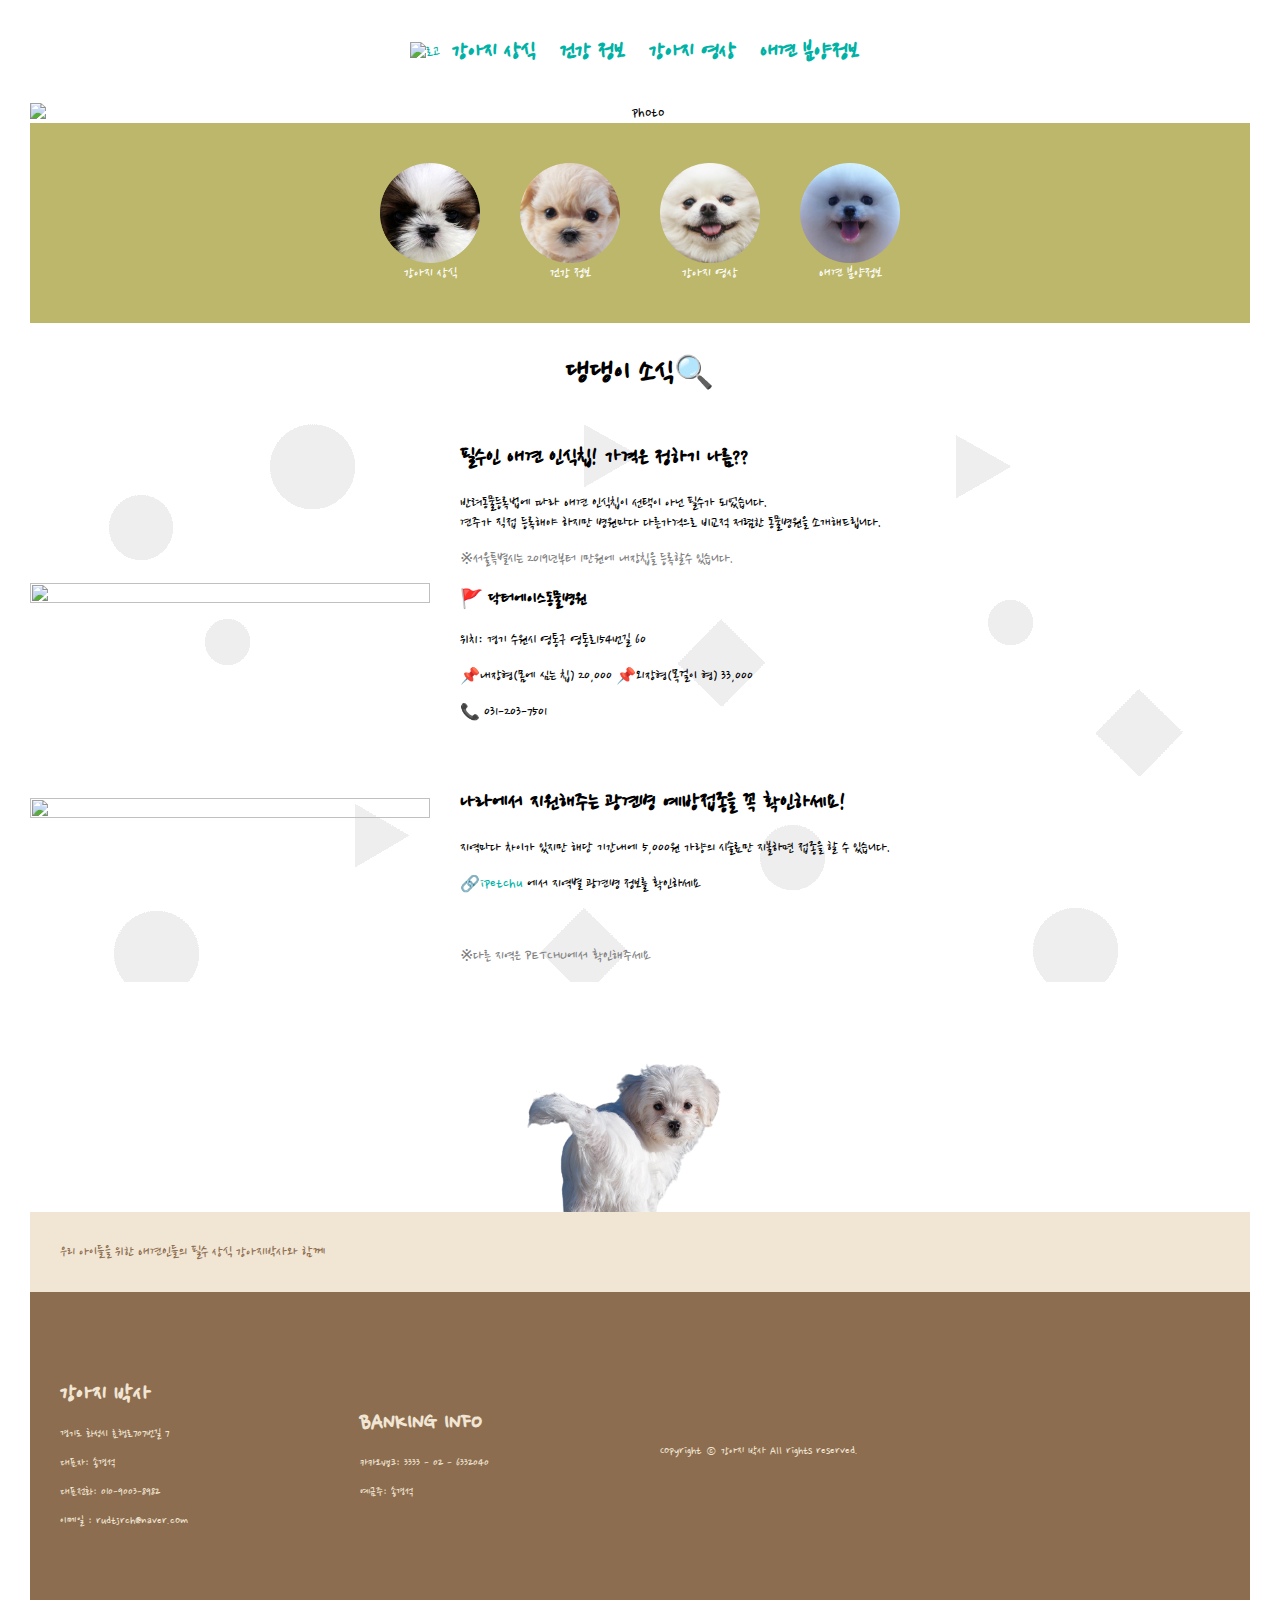
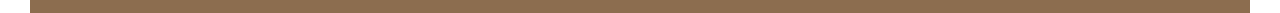
==== commit 470bca81: "Merge branch 'master' into gh-pages" ====
--- a/index.html
+++ b/index.html
@@ -6,6 +6,7 @@
     <link rel="stylesheet" href="https://use.fontawesome.com/releases/v5.15.1/css/all.css" integrity="sha384-vp86vTRFVJgpjF9jiIGPEEqYqlDwgyBgEF109VFjmqGmIY/Y4HV4d3Gp2irVfcrp" crossorigin="anonymous">
     <link rel="icon" type="image/png" href="images/로고.png">
     <link rel="stylesheet" href="style.css" defer>
+    <link href="https://fonts.googleapis.com/css2?family=Nanum+Pen+Script&display=swap" rel="stylesheet">
     <title>강아지 박사</title>
 </head>
 <body>
@@ -13,9 +14,8 @@
         <a href="index.html"><img class="title__logo" src="images/테스팅.png" alt="로고"></a>
 
         <ul class="navbar__menu">
-            <li><a href="dog_edu.html">강아지 교육</a></li>
-            <li><a href="dog_health.html">건강 상식</a></li>
-            <li><a href="dog_tip.html">강아지 Tip</a></li>
+            <li><a href="dog_edu.html">강아지 상식</a></li>
+            <li><a href="dog_health.html">건강 정보</a></li>
             <li><a href="dog_video.html">강아지 영상</a></li>
             <li><a href="dog_info.html">애견 분양정보</a></li>
         </ul>
@@ -25,290 +25,58 @@
         </a>
     </header>
     <section class="home">
-        <img class="title__img" src="images/타이틀 로고2.png" alt="photo">
-        <img class="title__img__mobile" src="images/타이틀 로고 mobile.png" alt="photo">
+        <img class="title__img" src="images/타이틀 로고5.png" alt="photo">
+        <img class="title__img__mobile" src="images/타이틀 로고 모바일.png" alt="photo">
     </section>
         <ul class="menu__icons">
-            <a href="dog_edu.html"><li><img src="images/그림1.png" alt=""><span>강아지 교육</span></li></a>
-            <a href="dog_health.html"><li><img src="images/그림3.png" alt=""><span>강아지 Tip</span></li></a>
-            <a href="dog_tip.html"><li><img src="images/그림2.png" alt=""><span>건강 상식</span></li></a>
+            <a href="dog_edu.html"><li><img src="images/그림1.png" alt=""><span>강아지 상식</span></li></a>
+            <a href="dog_health.html"><li><img src="images/그림3.png" alt=""><span>건강 정보</span></li></a>
             <a href="dog_video.html"><li><img src="images/그림4.png" alt=""><span>강아지 영상</span></li></a>
             <a href="dog_info.html"><li><img src="images/그림5.png" alt=""><span>애견 분양정보</span></li></a>
         </ul>
     <div class="background__main">
-    <ul class="main__items">
-            <li class="li__items">
-                <img class="item__img" src="https://img1.daumcdn.net/thumb/R720x0/?fname=http%3A%2F%2Ft1.daumcdn.net%2Fliveboard%2Fpetxlab%2Fe52c832bb99549f28f195ccbcd4cd313.png" alt="">
-                <div class="title__text__more">
-                    <h1 class="item__title">사료를 너무 많이줬어요</h1>
-                    <span class="item__text clamp">
-                        <button class="textBtn">
-                            <i class="fas fa-caret-down"></i>
-                        </button>
-                        강아지를 처음 키울 때
-                        사료를 얼만큼 줘야하는 지 몰라서 
-                        한번씩은 다 고민을 해봤을 것.
-                        주면 먹고, 주면 먹는 강아지들 때문에
-                        부족한가 생각하고 계속 주게 되는데……!
-                        과식한 강아지들이 토를 했던 일들이 비일비재.
-                        
-                        * 건강하게 오래오래 함께 하고 싶다면,
-                        정해진 적당량만 챙겨주세요!
-                        
-                    </span>
-                    
-                    <span class="item__icons">
-                        <div class="text__line">
-                            <i class="fas fa-pen-alt"></i>
-                            <span class="write__user">
-                                강아지박사
-                            </span>
-                            <i class="fas fa-check-square"></i>
-                            <span class="write__user">
-                            강아지상식
-                            </span>
-                        </div>
-                    </span>
-                </div>
-            </li>
-            <li class="li__items">
-                <img class="item__img" src="https://img1.daumcdn.net/thumb/R720x0/?fname=http%3A%2F%2Ft1.daumcdn.net%2Fliveboard%2Fpetxlab%2F4622606079f64cb188d15d32b84ac144.png" alt="">
-                <div class="title__text__more">
-                    <h1 class="item__title">내 룰 따로, 엄마 룰 따로, 아빠 룰 따로!</h1>
-                    <span class="item__text clamp">
-                        <button class="textBtn">
-                            <i class="fas fa-caret-down"></i>
-                        </button>
-                        엄마는 침대에 올라오면 절대 안된다 했지만, 
-                        난 몰래 침대에 올라 오는 것을 허락해주곤 했다!
-                        초보 반려인들이 흔하게 하는 실수인데,
-                        일정하지 않은 룰을 지정해주면
-                        헷갈리는 것은 강아지 몫!
-                        다른 훈련에까지 영향을 줄 수 있다. 
+        <h1 class="news">댕댕이 소식🔍</h1>
+        <div class="index_main">
+        <img class="index__img" src="https://static.news.zumst.com/images/43/2018/11/21/9f6a6617419d44869f1bf511a7a1a57f.jpg" alt="">
+            <div class="index__text">
+            <h2>필수인 애견 인식칩! 가격은 정하기 나름??</h2>
+            <p>반려동물등록법에 따라 애견 인식칩이 선택이 아닌 필수가 되었습니다.
+                <br> 견주가 직접 등록해야 하지만 병원마다 다른가격으로 비교적 저렴한 동물병원을 소개해드립니다.  </p>
+            <p class="index__seoul">※서울특별시는 2019년부터 1만원에 내장칩을 등록할수 있습니다.</p>
+            <h3>🚩 닥터에이스동물병원 </h3>
+            <p>위치: 경기 수원시 영통구 영통로154번길 60</p>
+            <p>📌내장형(몸에 심는 칩) 20,000 📌외장형(목걸이 형) 33,000</p>
+            <p>📞 031-203-7501</p>
+        </div>
+        </div>
+        <div class="index_main2">
+            <img class="index__img" src="https://cocotimes.kr/wp-content/uploads/sites/2/2020/09/%EA%B4%91%EA%B2%AC%EB%B3%91.jpg" alt="">
+                <div class="index__text index__text2">
+                <h2>나라에서 지원해주는 광견병 예방접종을 꼭 확인하세요!</h2>
+                <p>지역마다 차이가 있지만 해당 기간내에 5,000원 가량의 시술료만 지불하면 접종을 할 수 있습니다.</p>
+                <p><a href="https://www.ipetchu.com/" target="_blank">🔗ipetchu</a> 에서 지역별 광견병 정보를 확인하세요</p>
+                <img class="index__dog__img" src="https://search.pstatic.net/common/?src=http%3A%2F%2Fblogfiles.naver.net%2FMjAyMDA1MDhfMTUw%2FMDAxNTg4OTEyNzEyNjcz.xtYJrOKPQMJkyxfGewFuO1lXHHRnXvS9ZThF3Rpqkzsg.8fu-9HcAxPQx4HSoDwBL0IO5iSh9rNIS27lTRVHkvfUg.JPEG.ipetchu%2F%25B8%25F1%25C6%25F7%25BD%25C3.jpg&type=sc960_832" alt="">
+                
+                <img class="index__dog__img" src="https://search.pstatic.net/common/?src=http%3A%2F%2Fblogfiles.naver.net%2FMjAyMDA0MDJfMTgg%2FMDAxNTg1ODEzMDYyMDk5.PCao3W0epfV94LvDfdNwL5RscJ6RKSYuVu9uymfilH8g.UHBYrEsM-Nx1LFWdSHEyb9Px5jPlkbwo9tYS7R3enWYg.JPEG.ipetchu%2F%25BA%25CE%25BB%25EA%25B5%25BF%25B7%25A1%25B1%25B8.jpg&type=sc960_832" alt="">
 
-                        * 강아지에게 정확한 룰을 정해주고,
-                        온 가족이 함께 지키도록 하세요!
-                    </span>
-                    <span class="item__icons">
-                        <div class="text__line">
-                        <i class="fas fa-pen-alt"></i>
-                        <span class="write__user">
-                            강아지박사
-                        </span>
-                        <i class="fas fa-check-square"></i>
-                        <span class="write__user">
-                            강아지상식
-                        </span>
-                    </div>
-                    </span>
-                </div>
-            </li>     
-            <li class="li__items">
-                <img class="item__img" src="https://img1.daumcdn.net/thumb/R720x0/?fname=http%3A%2F%2Ft1.daumcdn.net%2Fliveboard%2Fpetxlab%2F50b1db74f20441629c05598733f1423f.png" alt="">
-                <div class="title__text__more">
-                    <h1 class="item__title">산책 하는거 좋아하겠지? 1시간만 하자!</h1>
-                    <span class="item__text clamp">
-                        <button class="textBtn">
-                            <i class="fas fa-caret-down"></i>
-                        </button>
-                        차 예방접종을 마치고 처음 하는 산책! 
-                        산책 싫어하는 강아지가 어디 있겠냐는 생각에
-                        1시간 열심히 산책을 했는데,
-                        다리를 부들부들 떨던 우리 강아지!
-                        나이가 어린 강아지의 경우,
-                        천천히 산책에 적응할 수 있도록 도와줘야 한다.
+                <img class="index__dog__img" src="https://search.pstatic.net/common/?src=http%3A%2F%2Fblogfiles.naver.net%2FMjAyMDA0MTdfNTYg%2FMDAxNTg3MTA2Mjk5ODM2.vb0B_IrRWPjyC-sCKiGXGf5CnEAvgNBoq2Biya5Ehksg.3ga1u7U5YWqfPbPoF1kyilmhsEhas0JooIqSUvtxDfsg.JPEG.ipetchu%2F%25BC%25BC%25C1%25BE%25C6%25AF%25BA%25B0%25BD%25C3.jpg&type=sc960_832" alt="">
 
-                        * 개월 수X 5분,
-                        12개월 이후의 강아지는
-                        약 1시간 정도가 적당해요!
-                    </span>
-                    <span class="item__icons">
-                        <div class="text__line">
-                        <i class="fas fa-pen-alt"></i>
-                        <span class="write__user">
-                            강아지박사
-                        </span>
-                        <i class="fas fa-check-square"></i>
-                        <span class="write__user">
-                            강아지상식
-                        </span>
-                    </div>
-                    </span>
-                </div>
-            </li>
-            
-            <li class="li__items">
-                <img class="item__img" src="https://img1.daumcdn.net/thumb/R720x0/?fname=http%3A%2F%2Ft1.daumcdn.net%2Fliveboard%2Fpetxlab%2Fadf095510eac4c248523ade5a9210836.png" alt="">
-                <div class="title__text__more">
-                    <h1 class="item__title">잠깐인데 목줄 풀어줘도 괜찮겠지?</h1>
-                    <span class="item__text clamp">
-                        <button class="textBtn">
-                            <i class="fas fa-caret-down"></i>
-                        </button>
-                        답답해 보이고, 뛰어놀게 해주고 싶은 마음에 
-                        풀러 주는 마음을 이해 못하는 것은 아니다. 
-                        하지만, 갑작스럽게 놀라거나,
-                        호기심을 끄는 것이 있어
-                        멀리 달려갔다가 돌아오지 못하는 일들
-                        많이 일어난다는 것!
+                <img class="index__dog__img" src="https://search.pstatic.net/common/?src=http%3A%2F%2Fblogfiles.naver.net%2FMjAyMDA1MjlfNSAg%2FMDAxNTkwNzEzNzI5MzY3.wzq13eaMfV1rtMWIVnNyEbP0XWLPEovCPF-Y-XCb06Qg.4HfyCaUMnsp2RWjGMqaYiXQmn-EZSPWf49MIjmmExxwg.JPEG.ipetchu%2F%25B0%25AD%25C8%25AD%25B1%25BA.jpg&type=sc960_832" alt="">
 
-                        * 사람이 없고, 적응이 끝났다고 하더라도
-                        목줄을 꼭 잊지 마세요!
-                    </span>
-                    <span class="item__icons">
-                        <div class="text__line">
-                        <i class="fas fa-pen-alt"></i>
-                        <span class="write__user">
-                            강아지박사
-                        </span>
-                        <i class="fas fa-check-square"></i>
-                        <span class="write__user">
-                            강아지상식
-                        </span>
-                    </div>
-                    </span>
-                </div>
-            </li>    
-    </ul>
-    <ul class="main__items">
-        <li class="li__items">
-            <img class="item__img" src="https://img1.daumcdn.net/thumb/R720x0/?fname=http%3A%2F%2Ft1.daumcdn.net%2Fliveboard%2Fpetxlab%2Fe52c832bb99549f28f195ccbcd4cd313.png" alt="">
-            <div class="title__text__more">
-                <h1 class="item__title">사료를 너무 많이줬어요</h1>
-                <span class="item__text clamp">
-                    <button class="textBtn">
-                        <i class="fas fa-caret-down"></i>
-                    </button>
-                    강아지를 처음 키울 때
-                    사료를 얼만큼 줘야하는 지 몰라서 
-                    한번씩은 다 고민을 해봤을 것.
-                    주면 먹고, 주면 먹는 강아지들 때문에
-                    부족한가 생각하고 계속 주게 되는데……!
-                    과식한 강아지들이 토를 했던 일들이 비일비재.
-                    
-                    * 건강하게 오래오래 함께 하고 싶다면,
-                    정해진 적당량만 챙겨주세요!
-                    
-                </span>
+                <img class="index__dog__img" src="https://search.pstatic.net/common/?src=http%3A%2F%2Fblogfiles.naver.net%2FMjAyMDA0MjdfMTY1%2FMDAxNTg3OTYzOTUwMzAx.k2Dp79BfArxiwxw4IDWX4ru5EyuRiTEk93G5IbbfAxIg.y_29QsSYKPiMg-sdzJke5yTvC1okNmoZ4JrHw2ob25cg.JPEG.ipetchu%2F%25BF%25C0%25BB%25EA%25BD%25C3.jpg&type=sc960_832" alt="">
+
+
+                <img class="index__dog__img" src="https://search.pstatic.net/common/?src=http%3A%2F%2Fblogfiles.naver.net%2FMjAyMDA0MDhfMjY2%2FMDAxNTg2MzIzODg5MDMw.EQBc7CwWf6U-VDBLBEE5NO6lkwXirou4zl5wIOl25x4g.xkZR2KYrIOgl4qpW0mDfYEqjK2tUZaCoNVaSXqTZ-kkg.JPEG.ipetchu%2F%25BC%25AD%25B1%25CD%25C6%25F7%25BD%25C3.jpg&type=sc960_832" alt="">
                 
-                <span class="item__icons">
-                    <div class="text__line">
-                    <i class="fas fa-pen-alt"></i>
-                    <span class="write__user">
-                        강아지박사
-                    </span>
-                    <i class="fas fa-check-square"></i>
-                    <span class="write__user">
-                        강아지상식
-                    </span>
-                </div>
-                </span>
+
+                <p class="index__seoul">※다른 지역은 PETCHU에서 확인해주세요</p>
             </div>
-        </li>
-        <li class="li__items">
-            <img class="item__img" src="https://img1.daumcdn.net/thumb/R720x0/?fname=http%3A%2F%2Ft1.daumcdn.net%2Fliveboard%2Fpetxlab%2F4622606079f64cb188d15d32b84ac144.png" alt="">
-            <div class="title__text__more">
-                <h1 class="item__title">내 룰 따로, 엄마 룰 따로, 아빠 룰 따로!</h1>
-                <span class="item__text clamp">
-                    <button class="textBtn">
-                        <i class="fas fa-caret-down"></i>
-                    </button>
-                    엄마는 침대에 올라오면 절대 안된다 했지만, 
-                    난 몰래 침대에 올라 오는 것을 허락해주곤 했다!
-                    초보 반려인들이 흔하게 하는 실수인데,
-                    일정하지 않은 룰을 지정해주면
-                    헷갈리는 것은 강아지 몫!
-                    다른 훈련에까지 영향을 줄 수 있다. 
+            </div>
+        
+    </div>
 
-                    * 강아지에게 정확한 룰을 정해주고,
-                    온 가족이 함께 지키도록 하세요!
-                </span>
-                <span class="item__icons">
-                    <div class="text__line">
-                    <i class="fas fa-pen-alt"></i>
-                    <span class="write__user">
-                        강아지박사
-                    </span>
-                    <i class="fas fa-check-square"></i>
-                    <span class="write__user">
-                        강아지상식
-                    </span>
-                </div>
-                </span>
-            </div>
-        </li>     
-        <li class="li__items">
-            <img class="item__img" src="https://img1.daumcdn.net/thumb/R720x0/?fname=http%3A%2F%2Ft1.daumcdn.net%2Fliveboard%2Fpetxlab%2F50b1db74f20441629c05598733f1423f.png" alt="">
-            <div class="title__text__more">
-                <h1 class="item__title">산책 하는거 좋아하겠지? 1시간만 하자!</h1>
-                <span class="item__text clamp">
-                    <button class="textBtn">
-                        <i class="fas fa-caret-down"></i>
-                    </button>
-                    차 예방접종을 마치고 처음 하는 산책! 
-                    산책 싫어하는 강아지가 어디 있겠냐는 생각에
-                    1시간 열심히 산책을 했는데,
-                    다리를 부들부들 떨던 우리 강아지!
-                    나이가 어린 강아지의 경우,
-                    천천히 산책에 적응할 수 있도록 도와줘야 한다.
-
-                    * 개월 수X 5분,
-                    12개월 이후의 강아지는
-                    약 1시간 정도가 적당해요!
-                </span>
-                <span class="item__icons">
-                    <div class="text__line">
-                    <i class="fas fa-pen-alt"></i>
-                    <span class="write__user">
-                        강아지박사
-                    </span>
-                    <i class="fas fa-check-square"></i>
-                    <span class="write__user">
-                        강아지상식
-                    </span>
-                </div>
-                </span>
-            </div>
-        </li>
-        
-        <li class="li__items">
-            <img class="item__img" src="https://img1.daumcdn.net/thumb/R720x0/?fname=http%3A%2F%2Ft1.daumcdn.net%2Fliveboard%2Fpetxlab%2Fadf095510eac4c248523ade5a9210836.png" alt="">
-            <div class="title__text__more">
-                <h1 class="item__title">잠깐인데 목줄 풀어줘도 괜찮겠지?</h1>
-                <span class="item__text clamp">
-                    <button class="textBtn">
-                        <i class="fas fa-caret-down"></i>
-                    </button>
-                    답답해 보이고, 뛰어놀게 해주고 싶은 마음에 
-                    풀러 주는 마음을 이해 못하는 것은 아니다. 
-                    하지만, 갑작스럽게 놀라거나,
-                    호기심을 끄는 것이 있어
-                    멀리 달려갔다가 돌아오지 못하는 일들
-                    많이 일어난다는 것!
-
-                    * 사람이 없고, 적응이 끝났다고 하더라도
-                    목줄을 꼭 잊지 마세요!
-                </span>
-                <span class="item__icons">
-                    <div class="text__line">
-                    <i class="fas fa-pen-alt"></i>
-                    <span class="write__user">
-                        강아지박사
-                    </span>
-                    <i class="fas fa-check-square"></i>
-                    <span class="write__user">
-                        강아지상식
-                    </span>
-                </div>
-                </span>
-            </div>
-        </li>    
-</ul>
-
-<div class="dog_box_img">
-    <img class="dog__ad" src="images/dog__ad.png" alt="">
-</div>
-</div>
+        <img class="dog__ad" src="images/dog__ad.png" alt="">
+    </div>
     <span class="footer__text">
         우리 아이들을 위한 애견인들의 필수 상식 강아지박사와 함께
     </span>
@@ -316,7 +84,7 @@
     <div class="footer">
         <span class="title__name">
             <span class="name"><h1>강아지 박사</h1>
-                <p>경기도 화성시 안녕동 신한미지엔</p>
+                <p>경기도 화성시 효행로707번길 7</p>
                 <p>대표자: 송경석</p>
                 <p>대표전화: 010-9003-8982</p>
                 <p>이메일 : rudtjrch@naver.com</p>
--- a/style.css
+++ b/style.css
@@ -4,6 +4,7 @@
 
 body {
   margin: 0;
+  font-family: "Nanum Pen Script";
 }
 
 /*  rgb(235, 236, 237) */
@@ -28,6 +29,10 @@
 .title__img__mobile,
 .title__img__mobile__edu {
   display: none;
+}
+
+.navbar__menu > li > a {
+  font-size: 25px;
 }
 
 .navbar {
@@ -43,9 +48,38 @@
   z-index: 99;
 }
 
+.index__seoul {
+  color: gray;
+}
+
+.index_main {
+  margin: 30px;
+  display: flex;
+  align-items: center;
+}
+
+.index_main2 {
+  margin: 30px;
+  display: flex;
+}
+
+.index__dog__img {
+  width: 150px;
+}
+
+.index__text {
+  margin-left: 30px;
+}
+
+.news {
+  margin: 30px;
+  text-align: center;
+}
+
 .title__logo {
   width: 280px;
   height: 100px;
+  animation: imgmove 3s ease-in-out infinite;
 }
 
 .navbar__menu {
@@ -114,11 +148,36 @@
   color: black;
 }
 
+.health_logo {
+  display: block;
+  width: 140px;
+  height: 120px;
+  margin: 30px auto;
+}
+
+.health_text {
+  text-align: center;
+}
+
+.health_text .dogimg {
+  margin-top: 60px;
+}
+
+.fun_video {
+  display: block;
+  text-align: center;
+  margin-top: 50px;
+}
+
+.video_box {
+  border-bottom: solid lightgray 3px;
+  margin: 30px 30px;
+}
+
 .title__img {
   display: flex;
   flex-grow: 1;
   width: 100%;
-  max-height: 50%;
   padding: 0 30px;
 }
 
@@ -126,7 +185,13 @@
   background-image: url(/images/바탕3.png);
   background-size: cover;
   width: 100%;
-  margin: 5px 0;
+}
+
+.youtube_video {
+  display: flex;
+  justify-content: space-between;
+  margin: 30px 30px;
+  max-width: 100%;
 }
 
 .main__items {
@@ -139,6 +204,16 @@
   padding-left: 0;
   margin: 0px 0px;
   box-sizing: border-box;
+}
+
+.dog__img {
+  width: 250px;
+}
+
+.index__img {
+  width: 400px;
+  height: 100%;
+  margin-top: 30px;
 }
 
 .item__img {
@@ -242,15 +317,11 @@
   margin: 0 30px;
 }
 
-.dog_box_img {
-  margin: 0 1%;
-  text-align: center;
-}
-
 .dog__ad {
+  display: block;
+  margin: 0 auto;
   width: 400px;
   height: 200px;
-  text-align: center;
 }
 
 .footer__text {
@@ -322,6 +393,18 @@
   align-items: center;
 }
 
+@keyframes imgmove {
+  0% {
+    transform: none;
+  }
+  50% {
+    transform: translateY(-10px);
+  }
+  100% {
+    transform: none;
+  }
+}
+
 @media screen and (max-width: 910px) {
   .navbar {
     flex-direction: column;
@@ -337,6 +420,11 @@
     margin-bottom: 0;
   }
 
+  .li__items {
+    display: flex;
+    flex-direction: column;
+  }
+
   .navbar__menu li {
     width: 100%;
     text-align: center;
@@ -357,13 +445,34 @@
   .item__icons {
     display: flex;
     flex-direction: column;
+    align-items: center;
   }
   .img__text__menu__text {
     padding-left: 100px;
   }
+  .index_main,
+  .index_main2 {
+    align-items: center;
+    flex-direction: column;
+  }
+  .index__text2 {
+    text-align: center;
+  }
+  .footer__text {
+    margin: 0;
+  }
+  .footer__3rd {
+    margin: 0;
+  }
 }
 
 @media screen and (max-width: 1100px) {
+  .index_main,
+  .index_main2 {
+    align-items: center;
+    flex-direction: column;
+  }
+
   .main__items {
     display: flex;
     flex-direction: column;
@@ -371,19 +480,16 @@
   }
   .li__items {
     display: flex;
-    flex-direction: row;
-  }
+    flex-direction: column;
+  }
+
   .title__text__more {
     width: 100%;
     height: 100%;
     min-height: 230px;
     max-width: 100%;
   }
-  .item__text.clamp {
-    -webkit-box-orient: vertical;
-    -webkit-line-clamp: 5;
-    overflow: hidden;
-  }
+
   .title__name {
     display: flex;
     flex-direction: column;
